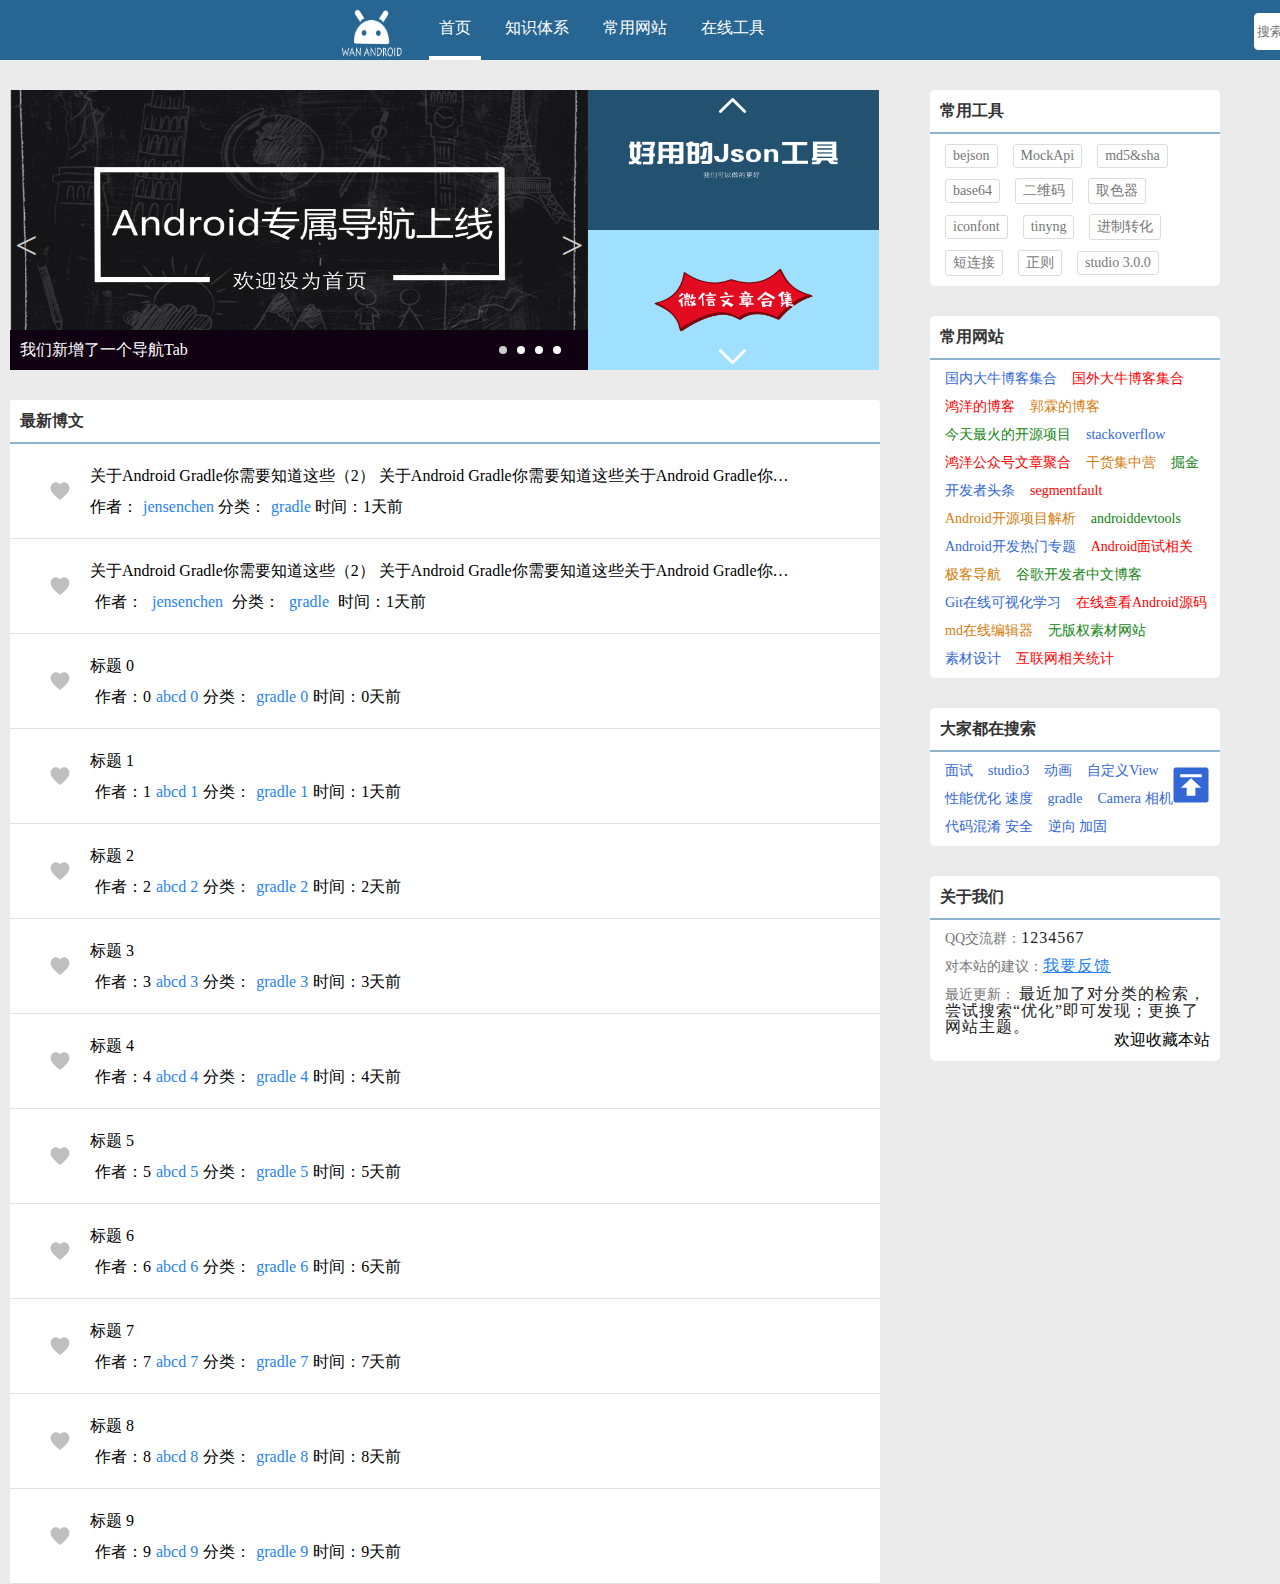
==== index.html @ e02bbebd "bug" ====
<!DOCTYPE html>
<html lang="en">

<head>
    <meta charset="UTF-8">
    <title>wananroid.com</title>
    <link rel="shortcut icon" href="images/faicon.jpg">
    <link rel="stylesheet" type="text/css" href="css/rest.css">
    <link rel="stylesheet" type="text/css" href="css/app.css">
</head>

<body>
    <div class="container">
        <!-- 导航部分 开始-->
        <div class="nav">
            <div class="container-nav w">
                <div class="left-nav">
                    <div class="left-logo">
                        <a href="#" id="logo">
							<img src="images/logo.png" alt="" width="60px" height="50px">
						</a>
                    </div>
                    <div class="left-ul">
                        <ul>
                            <li>
                                <a href="#" class="current-a">首页</a>
                            </li>
                            <li>
                                <a href="#">知识体系</a>
                            </li>
                            <li>
                                <a href="#">常用网站</a>
                            </li>
                            <li>
                                <a href="#">在线工具</a>
                            </li>
                        </ul>
                    </div>
                </div>
                <div class="right-nav">
                    <div class="right-search">
                        <div>
                            <input type="text" name="search" placeholder="搜索关键词">
                        </div>
                        <div class="search-icon">
                            <span class="search-icon"></span>
                        </div>
                    </div>
                    <div class="right-login">
                        
                        <ul>
                            <li>
                                <a href="#" id="login">登录</a>
                            </li>
                            <li>
                                -
                            </li>
                            <li>
                                <a href="#" id="regist">注册</a>
                            </li>
                        </ul>
                    </div>

            
                </div>
            </div>
        </div>
        <!-- 导航部分 结束-->
        <!-- 主题部分 -->
        <div class="main w">
            <div class="left-content">
                <div class="banner-top">
                    <div class="banner-left">
                        <img src="images/androidbanner.png" alt="">
                        <div class="bottom-info">
                            <span>我们新增了一个导航Tab</span>
                            <ul>
                                <li><a href="#" class="frist-tab"></a></li>
                                <li><a href="#"></a></li>
                                <li><a href="#"></a></li>
                                <li><a href="#"></a></li>
                            </ul>
                        </div>
                        <div class="slide-left">
                            <a href="#" class="h-pre">
                                < </a>
                                    <a href="#" class="h-back"> > </a>
                        </div>
                    </div>
                    <div class="banner-right">
                        <img src="images/json-right.png">
                        <img src="images/wx.png">
                        <div class="v-slide">
                            <a href="#" class="v-top"></a>
                            <a href="#" class="v-bottom"></a>
                        </div>
                    </div>
                </div>
                <div class="main-content" id="main-content">
                    <p class="p-title">最新博文</p>
                    <div class="content-list">
                        <a href="#" class="collect-a"></a>
                        <div class="conten-detail">
                            <h1>关于Android Gradle你需要知道这些（2） 关于Android Gradle你需要知道这些关于Android Gradle你需要知道这些关于Android Gradle你需要知道这些</h1>
                            <p>
                                作者：<a href="#">jensenchen</a> 分类：<a href="#">gradle</a> 时间：1天前
                            </p>
                        </div>
                    </div>
                    <div class="content-list" id="content-list">
                        <a href="#" class="collect-a"></a>
                        <div class="conten-detail">
                            <h1>关于Android Gradle你需要知道这些（2） 关于Android Gradle你需要知道这些关于Android Gradle你需要知道这些关于Android Gradle你需要知道这些</h1>
                            <p>
                                <span>作者：</span>
                                <a href="#">jensenchen</a>
                                <span>分类：</span>
                                <a href="#">gradle</a>
                                <span> 时间：1天前</span>
                            </p>
                        </div>
                    </div>
                </div>
            </div>
            <div class="right-total">
                <div class="us-util" id="us-util">
                    <p class="p-title">常用工具</p>
                </div>
                <div class="us-url" id="us-url">
                    <p class="p-title">常用网站</p>
                </div>
                <div class="us-serarch" id="us-serarch">
                    <p class="p-title">大家都在搜索</p>
                </div>
                <div class="us-about" id="us-about">
                    <p class="p-title">关于我们</p>

					<label >QQ交流群：<span>1234567</span></label>
					<label >对本站的建议：<a>我要反馈</a></label>
					<label >最近更新：
						<span>最近加了对分类的检索，尝试搜索“优化”即可发现；更换了网站主题。</span>
					</label>

					<h3>欢迎收藏本站</h3>

                </div>
            </div>
        </div>
        <!-- 主题部分 结束 -->

       	<div class="footer">
       		<a href="#logo"></a>
       	</div>

		 <div class="login-dialog" id="login-dialog">
              <div class="lg-model">
				    <div class="lg-title">
				    	<h1>
				    		<span id="h1-title">登录</span>
				    		<span id="close"></span>
				    	</h1>
				    	<input type="text" placeholder="请输入用户名" name="lg-name">
				    	<input type="password" placeholder="请输入密码" name="lg-pwd">
				    	<input type="password" placeholder="请确认密码" name="lg-pwd" 
				    			id="confim-pwd" style="display: none;">

				    	<span class="go-login-regist" id="go-login-regist">去注册</span>
						<span class="erro-info sigleline" id="erro-info"></span>
				    	<input type="button" name="submit" value="登录" id="lg-submit">
				    </div>	

				    <span class="sucess-info" id="sucess-info">成功</span>
              </div>      	
         </div>

    </div>
</body>
<script type="text/javascript">
//内容列表
	for (var i = 0; i < 10; i++) {
	    var container = document.getElementById("main-content");
	    var mainContent = document.createElement("div");
	    mainContent.className = 'content-list';

	    var collectA = document.createElement("a");
	    collectA.className = 'collect-a';
	    mainContent.appendChild(collectA);
	    var contenDetail = document.createElement("div");
	    contenDetail.className = 'conten-detail';
	    mainContent.appendChild(contenDetail);

	    var h1 = document.createElement("h1");
	    h1.innerText = "标题  " + i;
	    contenDetail.appendChild(h1);
	    var pt = document.createElement("p");

	    var span1 = document.createElement("span");
	    span1.innerText = "作者：" + i;
	    pt.appendChild(span1);

	    var a1 = document.createElement("a");
	    a1.innerText = 'abcd ' + i;
	    pt.appendChild(a1);

	    var span2 = document.createElement("span");
	    span2.innerText = '分类：';
	    pt.appendChild(span2);

	    var a2 = document.createElement("a");
	    a2.innerText = 'gradle ' + i;
	    pt.appendChild(a2);

	    var span3 = document.createElement("span");
	    span3.innerText = '时间：' + i + "天前";
	    pt.appendChild(span3);

	    contenDetail.appendChild(pt);

	    container.appendChild(mainContent);
	}
	var jsonutil = [
	    "bejson", "MockApi", "md5&sha", "base64", "二维码", "取色器", "iconfont",
	    "tinyng", "进制转化", "短连接", "正则", "studio 3.0.0"
	];
	//常用工具
	for (var i = 0; i < jsonutil.length; i++) {
	    var usUtil = document.getElementById("us-util");
	    var ac = document.createElement("a");
	    ac.innerText = jsonutil[i];
	    usUtil.appendChild(ac);
	}

	//常用链接
	var jsonurl = [
	    { "text": "国内大牛博客集合", "color": "#3367D6" }, { "text": "国外大牛博客集合", "color": "#ff0000" } ,{ "text": "鸿洋的博客", "color": "#ff0000" },
	    { "text": "郭霖的博客", "color": "#d57c0a" }, { "text": "今天最火的开源项目", "color": "#128412" },
	    { "text": "stackoverflow", "color": "#3367D6" }, { "text": "鸿洋公众号文章聚合", "color": "#ff0000" },
	    { "text": "干货集中营", "color": "#d57c0a" }, { "text": "掘金", "color": "#128412" },
	    { "text": "开发者头条", "color": "#3367D6" }, { "text": "segmentfault", "color": "#ff0000" },
	    { "text": "Android开源项目解析", "color": "#d57c0a" }, { "text": "androiddevtools", "color": "#128412" },
	    { "text": "Android开发热门专题", "color": "#3367D6" }, { "text": "Android面试相关", "color": "#ff0000" },
	    { "text": "极客导航", "color": "#d57c0a" }, { "text": "谷歌开发者中文博客", "color": "#128412" },
	    { "text": "Git在线可视化学习", "color": "#3367D6" }, { "text": "在线查看Android源码", "color": "#ff0000" },
	    { "text": "md在线编辑器", "color": "#d57c0a" }, { "text": "无版权素材网站", "color": "#128412" },
	    { "text": "素材设计", "color": "#3367D6" }, { "text": "互联网相关统计", "color": "#ff0000" }
	];

	for (var i = 0; i < jsonurl.length; i++) {
	    var usUrl = document.getElementById("us-url");
	    var ac = document.createElement("a");
	    ac.innerText = jsonurl[i].text;
	    ac.style.color = jsonurl[i].color;
	    usUrl.appendChild(ac);
	}

	//大家都在搜索
	var jsonSearch = [
		"面试","studio3","动画","自定义View","性能优化 速度","gradle","Camera 相机","代码混淆 安全",
		"逆向 加固"
	];

	for (var i = 0; i < jsonSearch.length; i++) {
	    var usSearch = document.getElementById("us-serarch");
	    var ac = document.createElement("a");
	    ac.innerText = jsonSearch[i];
	    usSearch.appendChild(ac);
	}

	//关闭lg 框 

	document.getElementById("close").onclick = function(){
		document.getElementById("login-dialog").style.display = "none";

	};
	document.getElementById("login").onclick = function(){
		document.getElementById("login-dialog").style.display = "block";
		document.getElementById("h1-title").innerText="登录";
		document.getElementsByName("lg-pwd")[1].style.display='none';
	};
	document.getElementById("regist").onclick = function(){
		document.getElementById("login-dialog").style.display = "block";
		document.getElementById("h1-title").innerText="注册";
		document.getElementById("confim-pwd").style.display="block";
		
	};

	function setDisplay(){
		document.getElementById("login-dialog").style.display='none';
	}
	document.getElementById("lg-submit").onclick = function(){
		// debugger;
		var title = document.getElementById("h1-title");
		var usename = document.getElementsByName("lg-name")[0].value;
		var pwd1 = document.getElementsByName("lg-pwd")[0].value;
		var pwd2 = document.getElementsByName("lg-pwd")[1].value;
		var erroIndo = document.getElementById("erro-info");
		if(usename===""){
			erroIndo.style.display = 'block';
			erroIndo.innerText="用户名不能为空!";
			return;
		}
		if(pwd1===""){
			erroIndo.style.display = 'block';
			erroIndo.innerText="密码不能为空!";
			return;
		}
		if(title==="注册"){
			if(pwd2===""){
				erroIndo.style.display = 'block';
				erroIndo.innerText="确认密码不能为空!";
				return;
			}
			if(pwd1!=pwd2){
				erroIndo.style.display = 'block';
				erroIndo.innerText="两次密码不一致!";
				return;
			}
		}
		
		document.getElementById("sucess-info").style.display = 'block';
		if(title==="注册"){
			document.getElementById("sucess-info").innerText ="注册成功！"
		}else {
			document.getElementById("sucess-info").innerText ="登录成功！"
		}
		setTimeout(setDisplay, 1100);

	};
</script>

</html>
---- css/rest.css ----
@CHARSET "UTF-8";
html, body, div, span, applet, object, iframe, h1, h2, h3, h4, h5, h6, p, blockquote, pre, a, abbr, acronym, address, big, cite, code, del, dfn, em, font, img, ins, kbd, q, s, samp, small, strike, strong, sub, sup, tt, var, b, u, i, center, dl, dt, dd, ol, ul, li, fieldset, form, label, legend{
	margin: 0;
	padding: 0;
	font-size: 100%;
	border: 0;
	outline: 0;
	background: transparent;
	font: 400 16px 'microsoft yahei'
}

ol, ul {list-style: none;}

blockquote, q {quotes: none;}/* åŽ»æŽ‰å¼•ç”¨é‡Œçš„å¼•å· */

:focus {outline: 0;}

table {border-collapse: collapse;border-spacing: 0;}
table caption{display:none;} /*è¡¨æ ¼çš„æ ‡é¢˜éšè—*/
a{text-decoration:none;}

/*æ–‡å­—æŽ’ç‰ˆ*/
.f12{font-size: 12px;}
.f14{font-size: 14px;}
.f16{font-size: 16px;}
.f18{font-size: 18px;}
.f20{font-size: 20px;}
.f22{font-size: 22px;}

/*å®šä½*/
.tl{text-align: left;}
.tr{text-align: right;}
.tc{text-align: center;}
.fl{float:left;}
.fr{float:right;}
.cl{clear:left;}
.cb{clear:both;}
.cr{clear:right;}

.pr{position:relative;}
.pa{position:absolute;}
.pf{position: fixed;}

.ofh{overflow: hidden;}
.none{display:none;}
.dib{display:inline-block;}
.db{display: block;}
.text_ofh{overflow: hidden;white-space:nowrap;text-overflow:ellipsis;}
.breakword{word-wrap:break-word;word-break:break-all;}
---- css/app.css ----
body {
		background-color: #ebebeb;
	}	
	
	.w {
		width: 1260px;
		max-width: 1260px;
		min-width: 720px;
		margin:0 auto;
	}
	.sigleline {
		word-break:keep-all;           /* 不换行 */
		white-space:nowrap;          /* 不换行 */
		overflow:hidden;               /* 内容超出宽度时隐藏超出部分的内容 */
		text-overflow:ellipsis;   
	}
	.nav {
		width: 1903px;
		height: 60px;
		background-color: #276692;
	}

	.container-nav {
		position: relative;
	}

	.left-nav,.left-ul,.left-logo {
		float: left;
	}
	.right-nav {
		float: right;
		overflow: hidden;
	}
	.left-ul li {
		float: left;
		height: 60px;
		display: inline-block;
		overflow: hidden;
	}
	.left-nav a {
		display: inline-block;
		height: 56px;
		line-height: 56px;
		cursor: pointer;
		color: #fff;
		padding-top: 4px;
	}
	
	.left-nav img {
		margin:5px 20px;
	}
	.left-ul a {
		padding: 0 10px;
		margin: 0 7px;
	}
	
	.current-a {
		border-bottom: 4px solid #fff;
	} 

	.left-ul a:hover{
		border-bottom: 4px solid #fff;
	}

	.right-nav div {
		float: left;
		display: inline-block;

	}
	.right-login {
		margin-left: 20px;
	}

	.right-login ul {
		display: inline-block;

	}

	.nav-name {
		display: inline-block;
		height: 20px;
		line-height: 60px;
		width: 200px;
		text-align: center;
	}

	.right-login li {
		float: left;
		color: #fff;
		line-height: 60px
	}

	.right-login a {
		cursor: pointer;
		color: #fff;
		display: inline-block;
		padding: 0 5px;
		line-height: 60px
	}	
	.right-login a:hover {
		color: #aaa;
	}



	.right-search {
	
	}

	.right-search input {
		border: 1px solid #fff;
		border-radius: 4px 0 0 4px;
		width: 170px;
		height: 33px;
		padding-left: 2px;
		margin-top: 12.5px;
	}
	.search-icon {
		
	}
	.search-icon span {
		width: 40px;
		height: 35px;
		border: 1px solid #fff;
		display: block;
		border-radius: 0 4px 4px 0;
		background: url(../images/search_icon.svg) #fff no-repeat center;
		margin-top: 13px ;
	}
	

	/*主题部分*/
	.main {
		margin-top: 30px;
	}
	.left-content {
		width: 870px;
		float: left;
		height: 280px;
	}

	.banner-top {
		height: 280px;
		width: 100%;
	}
	
	.banner-left {
		float: left;
		width: 578.55px;
		height: 280px;
		overflow: hidden;
		position: relative;
	}
	
	.banner-left img {
		width: 578.55px;
		height: 280px;
	}

	.bottom-info {
		position: absolute;
		left: 0;
		bottom: 0;
		background: #100012;
		width: 100%;
		height: 40px;
		line-height: 40px;
	}

	.bottom-info span {
		color: #fff;
		width: 300px;
		height: 40px;
		line-height: 40px;
		margin-left: 10px;
		overflow: hidden;
		display: inline-block;
		float: left;
	}
	
	.bottom-info ul {
		width: 100px;
		height: 40px;
		display: inline-block;
		float: right;
	}
	
	.bottom-info li {
		float: left;
		height: 40px;
	}

	.bottom-info a {
		background: #fff;
		border-radius: 5px;
		width: 8px;
		height: 8px;
		clear: both;
		display: inline-block;
		margin-top: 16px;
		margin-left: 10px;
	}
	
	.bottom-info .frist-tab {
		background: #ccc;
	}
	
	.slide-left {
		position: absolute;
		left: 0;
		top: 47%;
		width: 100%;
	}
	
	.h-pre {
		float:left;
		display: inline-block;
		font-family: conslose;
		font-size: 40px;
		color: #ccc;
		margin-left: 5px;
	}
	
	.h-back {
		float:right;
		display: inline-block;
		font-family: conslose;
		font-size: 40px;
		color: #ccc;
		margin-right: 5px;
	}
	.banner-right {
		float: left;
		width: 291.44px;
		height: 280px;
		overflow: hidden;
		margin-left: -1px;
		position: relative;
	}
	
	.banner-right img {
		width: 291.44px;
		height: 140px;
		display: block;
	}
	
	.v-slide {
		position: absolute;
		width: 30px;
		height: 100%;
		left: 50%;
		top: 0;
		margin-left: -15px;
	}
	
	.v-top {
		background: url(../images/top-bottom.svg) no-repeat -8px -30px;
		width: 30px;
		height: 30px;
		display: block;
		margin-top: 8px;
	}
	
	.v-bottom {
		background: url(../images/top-bottom.svg) no-repeat -8px 0px;
		width: 30px;
		height: 30px;
		display: block;
		margin-top: 215px;
	}
	

	.main-content {
		background: #fff;
		height: auto;
		margin-top: 30px;
		border-radius: 3px;
		width: 870px;
		overflow: hidden;
	}

	.p-title {
		width: 100%;
		height: 42px;
		line-height: 42px;
		color: #333;
		font-weight: bold;
		border-bottom: 2px solid #8DB5D0;
		padding-left: 10px;

	}

	.content-list {
		height: 94px;
		width: 100%;
		border-bottom: 1px solid #e2e2e2;
	}

	.collect-a {
		width:20px;
		height: 20px;
		display: inline-block;
		background: url(../images/collect_icon.svg);
		float: left;
		margin-left: 40px;
		margin-top: 37px;
	}
	
	.collect-a:hover {
		background: url(../images/collect_icon_hover.svg);
	}
	.conten-detail {
		float: left;
		overflow: hidden;
		margin-left: 20px;
		height: 50px;
		margin-top: 22px;
		width: 700px;
	}
	
	.conten-detail h1 {
		display:block;                     /*内联对象需加*/
		width: 100%;
		word-break:keep-all;           /* 不换行 */
		white-space:nowrap;          /* 不换行 */
		overflow:hidden;               /* 内容超出宽度时隐藏超出部分的内容 */
		text-overflow:ellipsis;         /* 当对象内文本溢出时显示省略标记(...) ；需与overflow:hidden;一起使用。*/
		cursor: pointer;
	}

	.conten-detail h1:hover {
		text-decoration: underline;
	}
	.conten-detail p {
		margin-top: 10px;
		display:block;                     /*内联对象需加*/
		width: 100%;
		word-break:keep-all;           /* 不换行 */
		white-space:nowrap;          /* 不换行 */
		overflow:hidden;               /* 内容超出宽度时隐藏超出部分的内容 */
		text-overflow:ellipsis;       
	}
	.conten-detail p span {
		margin-left: 5px;
	}
	.conten-detail p a {
		color: #2782EF;
		cursor: pointer;
		margin-left: 5px;
	}

	.conten-detail p a:hover {
		text-decoration: underline;
	}
	
	.right-total {
		width: 290px;
		float: right;
		margin-right: 50px;
	}

	/*常用工具*/
	.us-util,.us-url,.us-serarch,.us-about {
		background-color: #fff;
		border-radius: 5px;
		padding-bottom: 10px;
		padding-right: 10px;
	}
	.us-url,.us-serarch,.us-about {
		margin-top: 30px;
	}
	.us-util a {
		font-size: 14px;
		color: #767676;
		cursor: pointer;
		padding: 3px 7px;
		margin-top: 10px;
		margin-left: 15px;
		border-radius: 3px;
		display: inline-block;
		border: 1px solid #dcdcdc;
	}

	.us-util a:hover {
		border: 1px solid #666;
	}

	.us-url a {
		cursor: pointer;
		margin-top: 10px;
		margin-left: 15px;
		display: inline-block;
		font-size: 14px;
	}
	.us-url a:hover,.us-serarch a:hover {
		text-decoration: underline;
	}
	
	.us-serarch a {
		cursor: pointer;
		margin-top: 10px;
		margin-left: 15px;
		display: inline-block;
		font-size: 14px;
		color: #3367D6;
	}
	
	.us-about {
		position: relative;
		padding-bottom:25px;
	}

	label {
		cursor: default;
	}
	.us-about label {
		display: block;
		color: #767676;
		font-size: 14px;
		margin-left: 15px;
		margin-top: 10px;
	}
	
	.us-about label span {
		color: #222;
		line-height: 10px;
		letter-spacing: 1px;

	}

	.us-about label span {
		color: #222;
		line-height: 10px;
		letter-spacing: 1px;
	}
	
	.us-about label a {
		color: #2782EF;
		line-height: 10px;
		letter-spacing: 1px;
		text-decoration: underline;
		cursor: pointer;
	}
	.us-about h3 {
		position: absolute;
		right: 10px;
		bottom: 10px;
		cursor: pointer;
	}

	.container {
		position: relative;
	}	

	.footer a {
		position: fixed;
		right: 5%;
		bottom: 10%;
		width: 50px;
		height:50px;
		background: url(../images/gotop.svg) no-repeat center;
	}
	
	/*//登录注册*/

	.login-dialog {
		width: 100%;
		height: 100%;
		background: rgba(0,0,0,0.5);
		position: fixed;
		left: 0;
		top: 0;
		display: none;
	}
	
	.lg-model {
		width: 400px;
		height: auto;
		background: #fff;
		border-radius: 4px;
		margin: 0 auto;
		margin-top: 100px;
		padding-bottom: 30px;
		position: relative;
		
	}
	
	.lg-title h1 {
		position: relative;
		height: 40px;
		line-height: 40px;
		border: 1px solid #eee;
		text-align: left;
		text-indent: 10px;
		color: #333;
		border-radius: 4px 4px 0 0;
	}

	.lg-title #close {
		width: 20px;
		height: 20px;
		display: block;
		position: absolute;
		right: 10px;
		top: 10px;
		background: url(../images/delete_icon2.png) no-repeat center center;
		background-size: 12px 12px;
	}

	.lg-title input[type='text'],.lg-title input[type='password'] {
		display: block;
		width: 360px;
		height: 37px;
		margin: 10px auto;
		border-radius: 4px;
		outline: none;
		border: 1px solid #adadad;
		-webkit-appearance: none;
		-moz-appearance: none;
		appearance: none;
		text-indent: 10px;
	}

	.lg-title input[type='text'] {
		margin-top: 20px;
	}

	.lg-title input:focus {
		border: 1px solid #3498db;
	}

	#go-login-regist {
		display: block;
		float:right;
		margin-right: 13px;
		color: #3498db;
		text-decoration: underline;
		cursor: pointer;
	}
	
	.erro-info {
		display: block;
		width: 100%;
		color: red;
		float: left;
		text-indent: 20px;
		margin-top: 10px;
		margin-bottom: 10px;
		display: none;
	}

	.lg-title input[type='button'] {
		clear: right;
		display: block;
		width: 360px;
		height: 40px;
		margin: 0 auto;
		border-radius: 4px;
		outline: none;
		cursor: pointer;
		border: 1px solid #adadad;
		-webkit-appearance: none;
		-moz-appearance: none;
		appearance: none;
		text-align: center;
		background: #3498db;
		color: #fff;
		font-size: 16px;
		margin-top: 50px;
	}

	.sucess-info {
		display: none;
		height: 30px;
		border-radius: 5px;
		background-color: #333;
		position: absolute;
		left: 50%;
		top: 50%;
		margin-left: -30px;
		color: #fff;
		font-size: 14px;
		text-align: center;
		line-height: 30px;
		padding: 0 10px;
		min-width: 50px;
	}
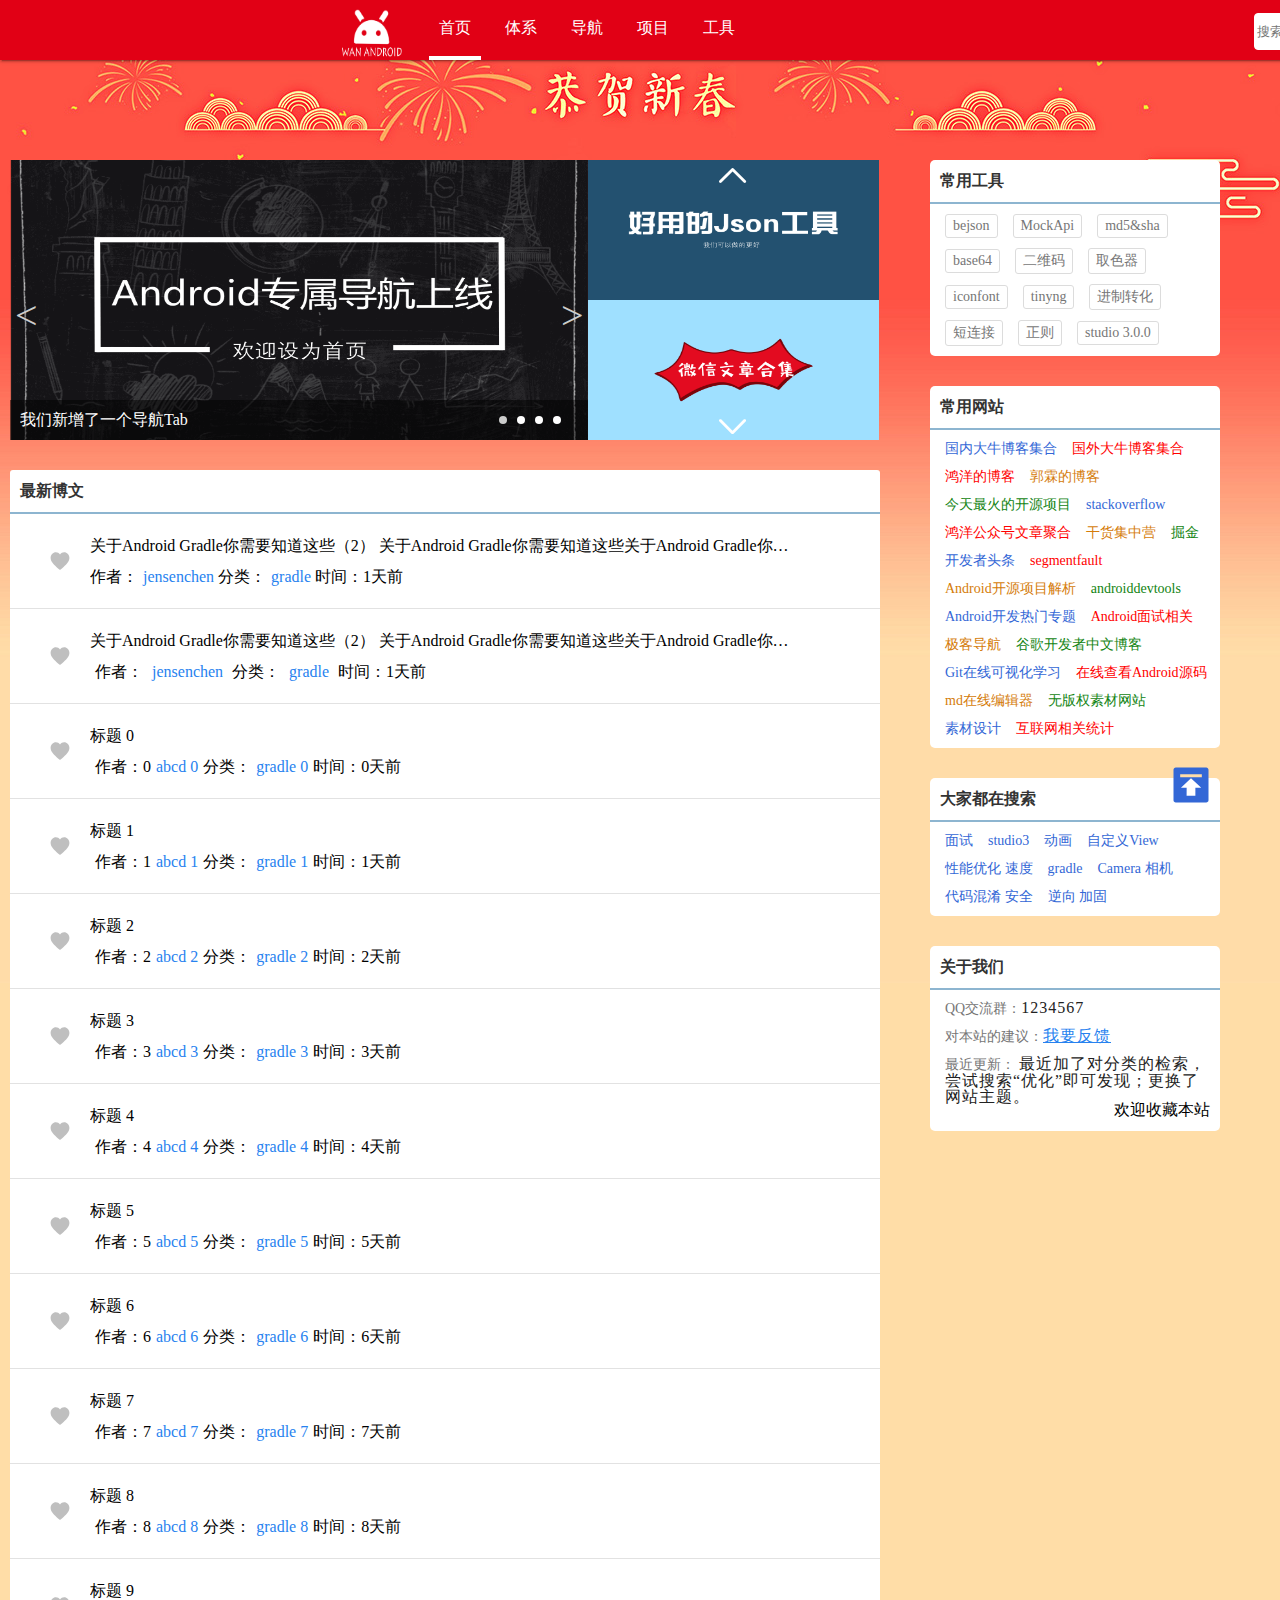
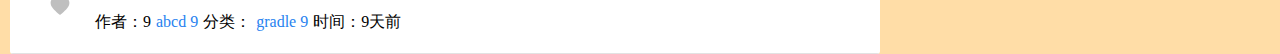
==== commit 0adb6ecd: "新增项目和工具页面" ====
--- a/index.html
+++ b/index.html
@@ -3,10 +3,12 @@
 
 <head>
     <meta charset="UTF-8">
-    <title>wananroid.com</title>
-    <link rel="shortcut icon" href="images/faicon.jpg">
+    <title>玩Android - wananroid.com</title>
+    <link rel="shortcut icon" href="images/favicon.ico">
     <link rel="stylesheet" type="text/css" href="css/rest.css">
-    <link rel="stylesheet" type="text/css" href="css/app.css">
+    <link rel="stylesheet" type="text/css" href="css/nav-bar.css">
+    <link rel="stylesheet" type="text/css" href="css/login-model.css">
+    <link rel="stylesheet" type="text/css" href="css/app.css"> 
 </head>
 
 <body>
@@ -16,23 +18,26 @@
             <div class="container-nav w">
                 <div class="left-nav">
                     <div class="left-logo">
-                        <a href="#" id="logo">
+                        <a href="index.html" id="logo">
 							<img src="images/logo.png" alt="" width="60px" height="50px">
 						</a>
                     </div>
                     <div class="left-ul">
                         <ul>
                             <li>
-                                <a href="#" class="current-a">首页</a>
+                                <a href="#" target="_self" class="current-a">首页</a>
                             </li>
                             <li>
-                                <a href="#">知识体系</a>
+                                <a href="zstx.html" target="_self">体系</a>
                             </li>
                             <li>
-                                <a href="#">常用网站</a>
+                                <a href="useurl.html" target="_self">导航</a>
                             </li>
                             <li>
-                                <a href="#">在线工具</a>
+                                <a href="project.html">项目</a>
+                            </li>
+                            <li>
+                                <a href="util.html">工具</a>
                             </li>
                         </ul>
                     </div>
@@ -72,7 +77,7 @@
                 <div class="banner-top">
                     <div class="banner-left">
                         <img src="images/androidbanner.png" alt="">
-                        <div class="bottom-info">
+                        <div class="bottom-info" id="bottom-info">
                             <span>我们新增了一个导航Tab</span>
                             <ul>
                                 <li><a href="#" class="frist-tab"></a></li>
@@ -159,7 +164,7 @@
 				    		<span id="h1-title">登录</span>
 				    		<span id="close"></span>
 				    	</h1>
-				    	<input type="text" placeholder="请输入用户名" name="lg-name">
+				    	<input type="text" placeholder="请输入用户名" name="lg-name" autocomplete autofocus>
 				    	<input type="password" placeholder="请输入密码" name="lg-pwd">
 				    	<input type="password" placeholder="请确认密码" name="lg-pwd" 
 				    			id="confim-pwd" style="display: none;">
@@ -175,157 +180,11 @@
 
     </div>
 </body>
+  <script type="text/javascript" src="js/jquery-3.3.1.min.js"></script>
+  <script type="text/javascript" src="js/index.js"></script>
+  <script type="text/javascript" src="js/app.js"></script>
 <script type="text/javascript">
-//内容列表
-	for (var i = 0; i < 10; i++) {
-	    var container = document.getElementById("main-content");
-	    var mainContent = document.createElement("div");
-	    mainContent.className = 'content-list';
-
-	    var collectA = document.createElement("a");
-	    collectA.className = 'collect-a';
-	    mainContent.appendChild(collectA);
-	    var contenDetail = document.createElement("div");
-	    contenDetail.className = 'conten-detail';
-	    mainContent.appendChild(contenDetail);
-
-	    var h1 = document.createElement("h1");
-	    h1.innerText = "标题  " + i;
-	    contenDetail.appendChild(h1);
-	    var pt = document.createElement("p");
-
-	    var span1 = document.createElement("span");
-	    span1.innerText = "作者：" + i;
-	    pt.appendChild(span1);
-
-	    var a1 = document.createElement("a");
-	    a1.innerText = 'abcd ' + i;
-	    pt.appendChild(a1);
-
-	    var span2 = document.createElement("span");
-	    span2.innerText = '分类：';
-	    pt.appendChild(span2);
-
-	    var a2 = document.createElement("a");
-	    a2.innerText = 'gradle ' + i;
-	    pt.appendChild(a2);
-
-	    var span3 = document.createElement("span");
-	    span3.innerText = '时间：' + i + "天前";
-	    pt.appendChild(span3);
-
-	    contenDetail.appendChild(pt);
-
-	    container.appendChild(mainContent);
-	}
-	var jsonutil = [
-	    "bejson", "MockApi", "md5&sha", "base64", "二维码", "取色器", "iconfont",
-	    "tinyng", "进制转化", "短连接", "正则", "studio 3.0.0"
-	];
-	//常用工具
-	for (var i = 0; i < jsonutil.length; i++) {
-	    var usUtil = document.getElementById("us-util");
-	    var ac = document.createElement("a");
-	    ac.innerText = jsonutil[i];
-	    usUtil.appendChild(ac);
-	}
-
-	//常用链接
-	var jsonurl = [
-	    { "text": "国内大牛博客集合", "color": "#3367D6" }, { "text": "国外大牛博客集合", "color": "#ff0000" } ,{ "text": "鸿洋的博客", "color": "#ff0000" },
-	    { "text": "郭霖的博客", "color": "#d57c0a" }, { "text": "今天最火的开源项目", "color": "#128412" },
-	    { "text": "stackoverflow", "color": "#3367D6" }, { "text": "鸿洋公众号文章聚合", "color": "#ff0000" },
-	    { "text": "干货集中营", "color": "#d57c0a" }, { "text": "掘金", "color": "#128412" },
-	    { "text": "开发者头条", "color": "#3367D6" }, { "text": "segmentfault", "color": "#ff0000" },
-	    { "text": "Android开源项目解析", "color": "#d57c0a" }, { "text": "androiddevtools", "color": "#128412" },
-	    { "text": "Android开发热门专题", "color": "#3367D6" }, { "text": "Android面试相关", "color": "#ff0000" },
-	    { "text": "极客导航", "color": "#d57c0a" }, { "text": "谷歌开发者中文博客", "color": "#128412" },
-	    { "text": "Git在线可视化学习", "color": "#3367D6" }, { "text": "在线查看Android源码", "color": "#ff0000" },
-	    { "text": "md在线编辑器", "color": "#d57c0a" }, { "text": "无版权素材网站", "color": "#128412" },
-	    { "text": "素材设计", "color": "#3367D6" }, { "text": "互联网相关统计", "color": "#ff0000" }
-	];
-
-	for (var i = 0; i < jsonurl.length; i++) {
-	    var usUrl = document.getElementById("us-url");
-	    var ac = document.createElement("a");
-	    ac.innerText = jsonurl[i].text;
-	    ac.style.color = jsonurl[i].color;
-	    usUrl.appendChild(ac);
-	}
-
-	//大家都在搜索
-	var jsonSearch = [
-		"面试","studio3","动画","自定义View","性能优化 速度","gradle","Camera 相机","代码混淆 安全",
-		"逆向 加固"
-	];
-
-	for (var i = 0; i < jsonSearch.length; i++) {
-	    var usSearch = document.getElementById("us-serarch");
-	    var ac = document.createElement("a");
-	    ac.innerText = jsonSearch[i];
-	    usSearch.appendChild(ac);
-	}
-
-	//关闭lg 框 
-
-	document.getElementById("close").onclick = function(){
-		document.getElementById("login-dialog").style.display = "none";
-
-	};
-	document.getElementById("login").onclick = function(){
-		document.getElementById("login-dialog").style.display = "block";
-		document.getElementById("h1-title").innerText="登录";
-		document.getElementsByName("lg-pwd")[1].style.display='none';
-	};
-	document.getElementById("regist").onclick = function(){
-		document.getElementById("login-dialog").style.display = "block";
-		document.getElementById("h1-title").innerText="注册";
-		document.getElementById("confim-pwd").style.display="block";
-		
-	};
-
-	function setDisplay(){
-		document.getElementById("login-dialog").style.display='none';
-	}
-	document.getElementById("lg-submit").onclick = function(){
-		// debugger;
-		var title = document.getElementById("h1-title");
-		var usename = document.getElementsByName("lg-name")[0].value;
-		var pwd1 = document.getElementsByName("lg-pwd")[0].value;
-		var pwd2 = document.getElementsByName("lg-pwd")[1].value;
-		var erroIndo = document.getElementById("erro-info");
-		if(usename===""){
-			erroIndo.style.display = 'block';
-			erroIndo.innerText="用户名不能为空!";
-			return;
-		}
-		if(pwd1===""){
-			erroIndo.style.display = 'block';
-			erroIndo.innerText="密码不能为空!";
-			return;
-		}
-		if(title==="注册"){
-			if(pwd2===""){
-				erroIndo.style.display = 'block';
-				erroIndo.innerText="确认密码不能为空!";
-				return;
-			}
-			if(pwd1!=pwd2){
-				erroIndo.style.display = 'block';
-				erroIndo.innerText="两次密码不一致!";
-				return;
-			}
-		}
-		
-		document.getElementById("sucess-info").style.display = 'block';
-		if(title==="注册"){
-			document.getElementById("sucess-info").innerText ="注册成功！"
-		}else {
-			document.getElementById("sucess-info").innerText ="登录成功！"
-		}
-		setTimeout(setDisplay, 1100);
-
-	};
+	
 </script>
 
 </html>--- a/css/rest.css
+++ b/css/rest.css
@@ -47,3 +47,27 @@
 .db{display: block;}
 .text_ofh{overflow: hidden;white-space:nowrap;text-overflow:ellipsis;}
 .breakword{word-wrap:break-word;word-break:break-all;}
+
+
+	body {
+		background-color: #ebebeb;
+		overflow-x: hidden;
+	
+
+	}	
+	
+	.w {
+		width: 1260px;
+		max-width: 1260px;
+		min-width: 720px;
+		
+	}
+	
+
+	.signline {
+		word-break:keep-all;           /* 不换行 */
+		white-space:nowrap;          /* 不换行 */
+		overflow:hidden;               /* 内容超出宽度时隐藏超出部分的内容 */
+		text-overflow:ellipsis;         /* 当对象内文本溢出时显示省略标记(...) ；需与overflow:hidden;一起使用。*/
+		cursor: pointer;
+	}--- a/css/nav-bar.css
+++ b/css/nav-bar.css
@@ -0,0 +1,122 @@
+	.sigleline {
+		word-break:keep-all;           /* 不换行 */
+		white-space:nowrap;          /* 不换行 */
+		overflow:hidden;               /* 内容超出宽度时隐藏超出部分的内容 */
+		text-overflow:ellipsis;   
+	}
+	.nav {
+		width: 1903px;
+		height: 60px;
+		background-color: #E10015;
+		overflow: hidden;
+		box-shadow: 0 2px 2px 0 rgba(0, 0, 0, 0.14), 0 1px 5px 0 rgba(0, 0, 0, 0.12), 0 3px 1px -2px rgba(0, 0, 0, 0.2);
+	}
+
+	.container-nav {
+		position: relative;
+		margin: 0 auto;
+	}
+
+	.left-nav,.left-ul,.left-logo {
+		float: left;
+	}
+	.right-nav {
+		float: right;
+		overflow: hidden;
+	}
+	.left-ul li {
+		float: left;
+		height: 60px;
+		display: inline-block;
+		overflow: hidden;
+	}
+	.left-nav a {
+		display: inline-block;
+		height: 56px;
+		line-height: 56px;
+		cursor: pointer;
+		color: #fff;
+		padding-top: 4px;
+	}
+	
+	.left-nav img {
+		margin:5px 20px;
+	}
+	.left-ul a {
+		padding: 0 10px;
+		margin: 0 7px;
+	}
+	
+	.current-a {
+		border-bottom: 4px solid #fff;
+	} 
+
+	.left-ul a:hover{
+		border-bottom: 4px solid #fff;
+	}
+
+	.right-nav div {
+		float: left;
+		display: inline-block;
+
+	}
+	.right-login {
+		margin-left: 20px;
+	}
+
+	.right-login ul {
+		display: inline-block;
+
+	}
+
+	.nav-name {
+		display: inline-block;
+		height: 20px;
+		line-height: 60px;
+		width: 200px;
+		text-align: center;
+	}
+
+	.right-login li {
+		float: left;
+		color: #fff;
+		line-height: 60px
+	}
+
+	.right-login a {
+		cursor: pointer;
+		color: #fff;
+		display: inline-block;
+		padding: 0 5px;
+		line-height: 60px
+	}	
+	.right-login a:hover {
+		color: #aaa;
+	}
+
+
+
+	.right-search {
+	
+	}
+
+	.right-search input {
+		border: 1px solid #fff;
+		border-radius: 4px 0 0 4px;
+		width: 170px;
+		height: 33px;
+		padding-left: 2px;
+		margin-top: 12.5px;
+	}
+	.search-icon {
+		
+	}
+	.search-icon span {
+		width: 40px;
+		height: 35px;
+		border: 1px solid #fff;
+		display: block;
+		border-radius: 0 4px 4px 0;
+		background: url(../images/search_icon.svg) #fff no-repeat center;
+		margin-top: 13px ;
+	}--- a/css/login-model.css
+++ b/css/login-model.css
@@ -0,0 +1,130 @@
+/*//登录注册*/
+
+	.login-dialog {
+		width: 100%;
+		height: 100%;
+		background: rgba(0,0,0,0.5);
+		position: fixed;
+		left: 0;
+		top: 0;
+		display: none;
+	}
+	
+	.lg-model {
+		width: 400px;
+		height: auto;
+		background: #fff;
+		border-radius: 4px;
+		margin: 0 auto;
+		margin-top: 10%;
+		padding-bottom: 30px;
+		position: relative;
+		
+	}
+	
+	.lg-title h1 {
+		position: relative;
+		height: 40px;
+		line-height: 40px;
+		border: 1px solid #eee;
+		text-align: left;
+		text-indent: 10px;
+		color: #333;
+		border-radius: 4px 4px 0 0;
+	}
+
+	#close {
+		width: 20px;
+		height: 20px;
+		display: block;
+		position: absolute;
+		right: 10px;
+		top: 10px;
+		background: url(../images/delete_icon2.png) no-repeat center center;
+		background-size: 12px 12px;
+		cursor: pointer;
+	}
+	
+	#close:hover {
+		background: url(../images/delete_icon2_hover.png) no-repeat center center;
+		background-size: 12px 12px;
+	}
+
+	.lg-title input[type='text'],.lg-title input[type='password'] {
+		display: block;
+		width: 360px;
+		height: 37px;
+		margin: 10px auto;
+		border-radius: 4px;
+		outline: none;
+		border: 1px solid #adadad;
+		-webkit-appearance: none;
+		-moz-appearance: none;
+		appearance: none;
+		text-indent: 10px;
+	}
+
+	.lg-title input[type='text'] {
+		margin-top: 20px;
+	}
+
+	.lg-title input:focus {
+		border: 1px solid #3498db;
+	}
+
+	#go-login-regist {
+		display: block;
+		float:right;
+		margin-right: 13px;
+		color: #3498db;
+		text-decoration: underline;
+		cursor: pointer;
+	}
+	
+	.erro-info {
+		display: block;
+		width: 100%;
+		color: red;
+		float: left;
+		text-indent: 20px;
+		margin-top: 10px;
+		margin-bottom: 10px;
+		display: none;
+	}
+
+	.lg-title input[type='button'] {
+		clear: right;
+		display: block;
+		width: 360px;
+		height: 40px;
+		margin: 0 auto;
+		border-radius: 4px;
+		outline: none;
+		cursor: pointer;
+		border: 1px solid #adadad;
+		-webkit-appearance: none;
+		-moz-appearance: none;
+		appearance: none;
+		text-align: center;
+		background: #3498db;
+		color: #fff;
+		font-size: 16px;
+		margin-top: 50px;
+	}
+
+	.sucess-info {
+		display: none;
+		height: 30px;
+		border-radius: 5px;
+		background-color: #333;
+		position: absolute;
+		left: 50%;
+		top: 50%;
+		margin-left: -30px;
+		color: #fff;
+		font-size: 14px;
+		text-align: center;
+		line-height: 30px;
+		padding: 0 10px;
+		min-width: 50px;
+	}--- a/css/app.css
+++ b/css/app.css
@@ -1,138 +1,19 @@
+	
 	
 	body {
-		background-color: #ebebeb;
-	}	
-	
-	.w {
-		width: 1260px;
-		max-width: 1260px;
-		min-width: 720px;
-		margin:0 auto;
-	}
-	.sigleline {
-		word-break:keep-all;           /* 不换行 */
-		white-space:nowrap;          /* 不换行 */
-		overflow:hidden;               /* 内容超出宽度时隐藏超出部分的内容 */
-		text-overflow:ellipsis;   
-	}
-	.nav {
-		width: 1903px;
-		height: 60px;
-		background-color: #276692;
-	}
-
-	.container-nav {
-		position: relative;
-	}
-
-	.left-nav,.left-ul,.left-logo {
-		float: left;
-	}
-	.right-nav {
-		float: right;
-		overflow: hidden;
-	}
-	.left-ul li {
-		float: left;
-		height: 60px;
-		display: inline-block;
-		overflow: hidden;
-	}
-	.left-nav a {
-		display: inline-block;
-		height: 56px;
-		line-height: 56px;
-		cursor: pointer;
-		color: #fff;
-		padding-top: 4px;
-	}
-	
-	.left-nav img {
-		margin:5px 20px;
-	}
-	.left-ul a {
-		padding: 0 10px;
-		margin: 0 7px;
-	}
-	
-	.current-a {
-		border-bottom: 4px solid #fff;
-	} 
-
-	.left-ul a:hover{
-		border-bottom: 4px solid #fff;
-	}
-
-	.right-nav div {
-		float: left;
-		display: inline-block;
-
-	}
-	.right-login {
-		margin-left: 20px;
-	}
-
-	.right-login ul {
-		display: inline-block;
-
-	}
-
-	.nav-name {
-		display: inline-block;
-		height: 20px;
-		line-height: 60px;
-		width: 200px;
-		text-align: center;
-	}
-
-	.right-login li {
-		float: left;
-		color: #fff;
-		line-height: 60px
-	}
-
-	.right-login a {
-		cursor: pointer;
-		color: #fff;
-		display: inline-block;
-		padding: 0 5px;
-		line-height: 60px
-	}	
-	.right-login a:hover {
-		color: #aaa;
-	}
-
-
-
-	.right-search {
-	
-	}
-
-	.right-search input {
-		border: 1px solid #fff;
-		border-radius: 4px 0 0 4px;
-		width: 170px;
-		height: 33px;
-		padding-left: 2px;
-		margin-top: 12.5px;
-	}
-	.search-icon {
-		
-	}
-	.search-icon span {
-		width: 40px;
-		height: 35px;
-		border: 1px solid #fff;
-		display: block;
-		border-radius: 0 4px 4px 0;
-		background: url(../images/search_icon.svg) #fff no-repeat center;
-		margin-top: 13px ;
-	}
-	
+		background: url(../images/navicon/newyear_bg.jpg) no-repeat center 50px;
+		background-color: #ffdda7;
+	}
+	
+	.nav{
+		background-color: #E10015;
+	}
 
 	/*主题部分*/
 	.main {
-		margin-top: 30px;
+		margin: 0 auto;
+		margin-top: 100px;
+
 	}
 	.left-content {
 		width: 870px;
@@ -162,7 +43,7 @@
 		position: absolute;
 		left: 0;
 		bottom: 0;
-		background: #100012;
+		background: rgba(0,0,0,0.5);
 		width: 100%;
 		height: 40px;
 		line-height: 40px;
@@ -462,127 +343,5 @@
 		background: url(../images/gotop.svg) no-repeat center;
 	}
 	
-	/*//登录注册*/
-
-	.login-dialog {
-		width: 100%;
-		height: 100%;
-		background: rgba(0,0,0,0.5);
-		position: fixed;
-		left: 0;
-		top: 0;
-		display: none;
-	}
-	
-	.lg-model {
-		width: 400px;
-		height: auto;
-		background: #fff;
-		border-radius: 4px;
-		margin: 0 auto;
-		margin-top: 100px;
-		padding-bottom: 30px;
-		position: relative;
-		
-	}
-	
-	.lg-title h1 {
-		position: relative;
-		height: 40px;
-		line-height: 40px;
-		border: 1px solid #eee;
-		text-align: left;
-		text-indent: 10px;
-		color: #333;
-		border-radius: 4px 4px 0 0;
-	}
-
-	.lg-title #close {
-		width: 20px;
-		height: 20px;
-		display: block;
-		position: absolute;
-		right: 10px;
-		top: 10px;
-		background: url(../images/delete_icon2.png) no-repeat center center;
-		background-size: 12px 12px;
-	}
-
-	.lg-title input[type='text'],.lg-title input[type='password'] {
-		display: block;
-		width: 360px;
-		height: 37px;
-		margin: 10px auto;
-		border-radius: 4px;
-		outline: none;
-		border: 1px solid #adadad;
-		-webkit-appearance: none;
-		-moz-appearance: none;
-		appearance: none;
-		text-indent: 10px;
-	}
-
-	.lg-title input[type='text'] {
-		margin-top: 20px;
-	}
-
-	.lg-title input:focus {
-		border: 1px solid #3498db;
-	}
-
-	#go-login-regist {
-		display: block;
-		float:right;
-		margin-right: 13px;
-		color: #3498db;
-		text-decoration: underline;
-		cursor: pointer;
-	}
-	
-	.erro-info {
-		display: block;
-		width: 100%;
-		color: red;
-		float: left;
-		text-indent: 20px;
-		margin-top: 10px;
-		margin-bottom: 10px;
-		display: none;
-	}
-
-	.lg-title input[type='button'] {
-		clear: right;
-		display: block;
-		width: 360px;
-		height: 40px;
-		margin: 0 auto;
-		border-radius: 4px;
-		outline: none;
-		cursor: pointer;
-		border: 1px solid #adadad;
-		-webkit-appearance: none;
-		-moz-appearance: none;
-		appearance: none;
-		text-align: center;
-		background: #3498db;
-		color: #fff;
-		font-size: 16px;
-		margin-top: 50px;
-	}
-
-	.sucess-info {
-		display: none;
-		height: 30px;
-		border-radius: 5px;
-		background-color: #333;
-		position: absolute;
-		left: 50%;
-		top: 50%;
-		margin-left: -30px;
-		color: #fff;
-		font-size: 14px;
-		text-align: center;
-		line-height: 30px;
-		padding: 0 10px;
-		min-width: 50px;
-	}+	
+	
